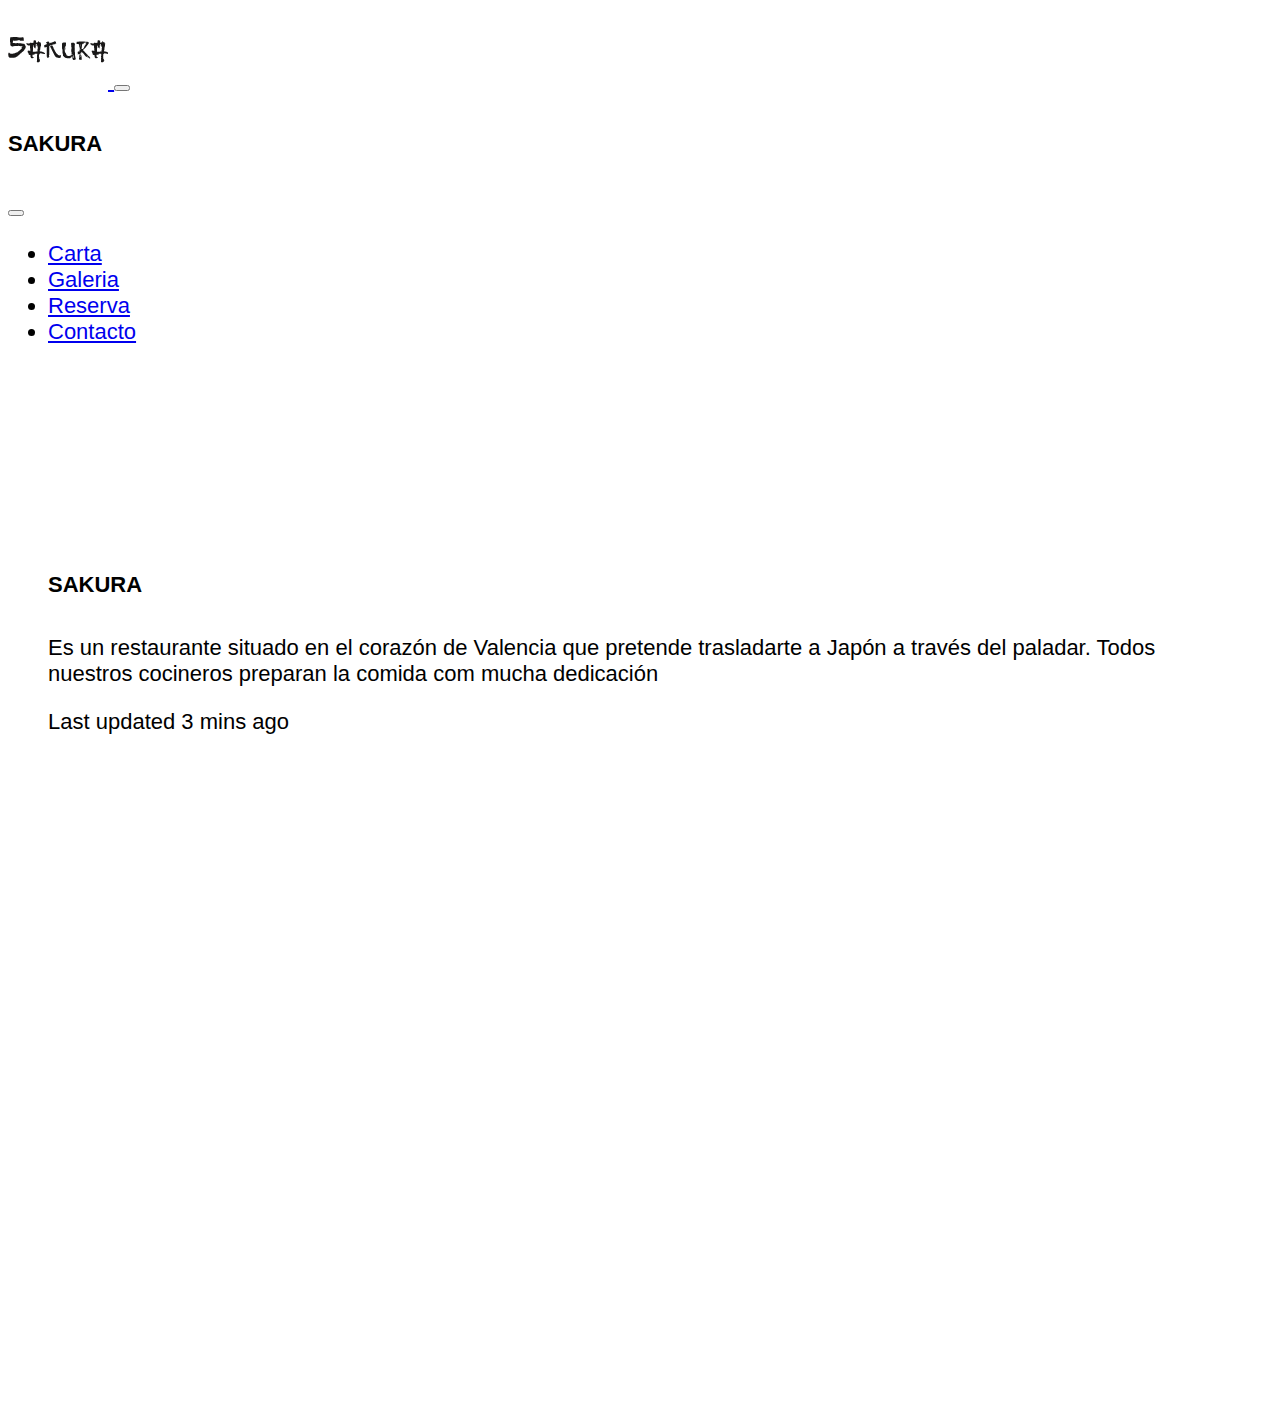
==== index.html @ 63ab6089 "cambios index" ====
<!DOCTYPE html>
<html lang="en">
<head>
    <meta charset="UTF-8">
    <meta http-equiv="X-UA-Compatible" content="IE=edge">
    <meta name="viewport" content="width=device-width, initial-scale=1.0">
    <title>Restaurant</title>
    <link href="https://cdn.jsdelivr.net/npm/bootstrap@5.3.0-alpha1/dist/css/bootstrap.min.css" 
    rel="stylesheet" 
    integrity="sha384-GLhlTQ8iRABdZLl6O3oVMWSktQOp6b7In1Zl3/Jr59b6EGGoI1aFkw7cmDA6j6gD" 
    crossorigin="anonymous">
    <link rel="stylesheet" href="./css/style.css">
    <link rel="shortcut icon" href="../img/mini-png.png" type="image/x-icon">
</head>
<body>
    <!-- Header -->
    <nav class="navbar bg-body-tertiary fixed-top" style="background-color: transparent">
        <div class="container-fluid">
        <a class="navbar-brand" href="../index.html">
            <img src="../img/Sakura2.png" alt="logo">
        </a>
        <button class="navbar-toggler" type="button" data-bs-toggle="offcanvas" data-bs-target="#offcanvasNavbar" aria-controls="offcanvasNavbar">
            <span class="navbar-toggler-icon"></span>
        </button>
        <div class="offcanvas offcanvas-end" tabindex="-1" id="offcanvasNavbar" aria-labelledby="offcanvasNavbarLabel">
            <div class="offcanvas-header">
            <h5 class="offcanvas-title" id="offcanvasNavbarLabel">SAKURA</h5>
            <button type="button" class="btn-close" data-bs-dismiss="offcanvas" aria-label="Close"></button>
            </div>
            <div class="offcanvas-body">
            <ul class="navbar-nav justify-content-end flex-grow-1 pe-3">
                <li class="nav-item">
                <a class="nav-link active" aria-current="page" href="../pages/carta.html">Carta</a>
                </li>
                <li class="nav-item">
                    <a class="nav-link active" aria-current="page" href="../pages/galeria.html">Galeria</a>
                </li>
                <li class="nav-item">
                    <a class="nav-link active" aria-current="page" href="../pages/reserva.html">Reserva</a>
                </li>
                <li class="nav-item">
                    <a class="nav-link active" aria-current="page" href="../pages/contacto.html">Contacto</a>
                </li>
            </div>
        </div>
        </div>
    </nav>

    <!-- Main -->
    <div class="container">
        <div class="card mb-3">
            <!-- <img src="./img/cerezo2.png" class="card-img-top" alt="flor-de-loto"> -->
            <div class="card-body">
                <h5 class="card-title">SAKURA</h5>
                <p class="card-text">Es un restaurante situado en el corazón de Valencia que pretende trasladarte a Japón a través del paladar. Todos nuestros cocineros preparan la comida com mucha dedicación</p>
                <p class="card-text"><small class="text-muted">Last updated 3 mins ago</small></p>
            </div>
            </div>
    </div>

    <script src="https://cdn.jsdelivr.net/npm/@popperjs/core@2.11.6/dist/umd/popper.min.js" integrity="sha384-oBqDVmMz9ATKxIep9tiCxS/Z9fNfEXiDAYTujMAeBAsjFuCZSmKbSSUnQlmh/jp3" crossorigin="anonymous"></script>
    <script src="https://cdn.jsdelivr.net/npm/bootstrap@5.3.0-alpha1/dist/js/bootstrap.min.js" integrity="sha384-mQ93GR66B00ZXjt0YO5KlohRA5SY2XofN4zfuZxLkoj1gXtW8ANNCe9d5Y3eG5eD" crossorigin="anonymous"></script>
</body>
</html>
---- css/style.css ----
/* Header */

*{
    box-sizing: border-box;
    /* margin: 0;
    padding-left: 0; */
    font-family: sans-serif;
    font-size: 22px;
}


/* Main */

.container{
    justify-content: center;
    align-items: center;
    width: 100%;
    height: 900px;
    margin-top: 150px;
    margin-left: 0px;
    margin-bottom: 20px;
    align-items: center;
    padding: 40px;
}
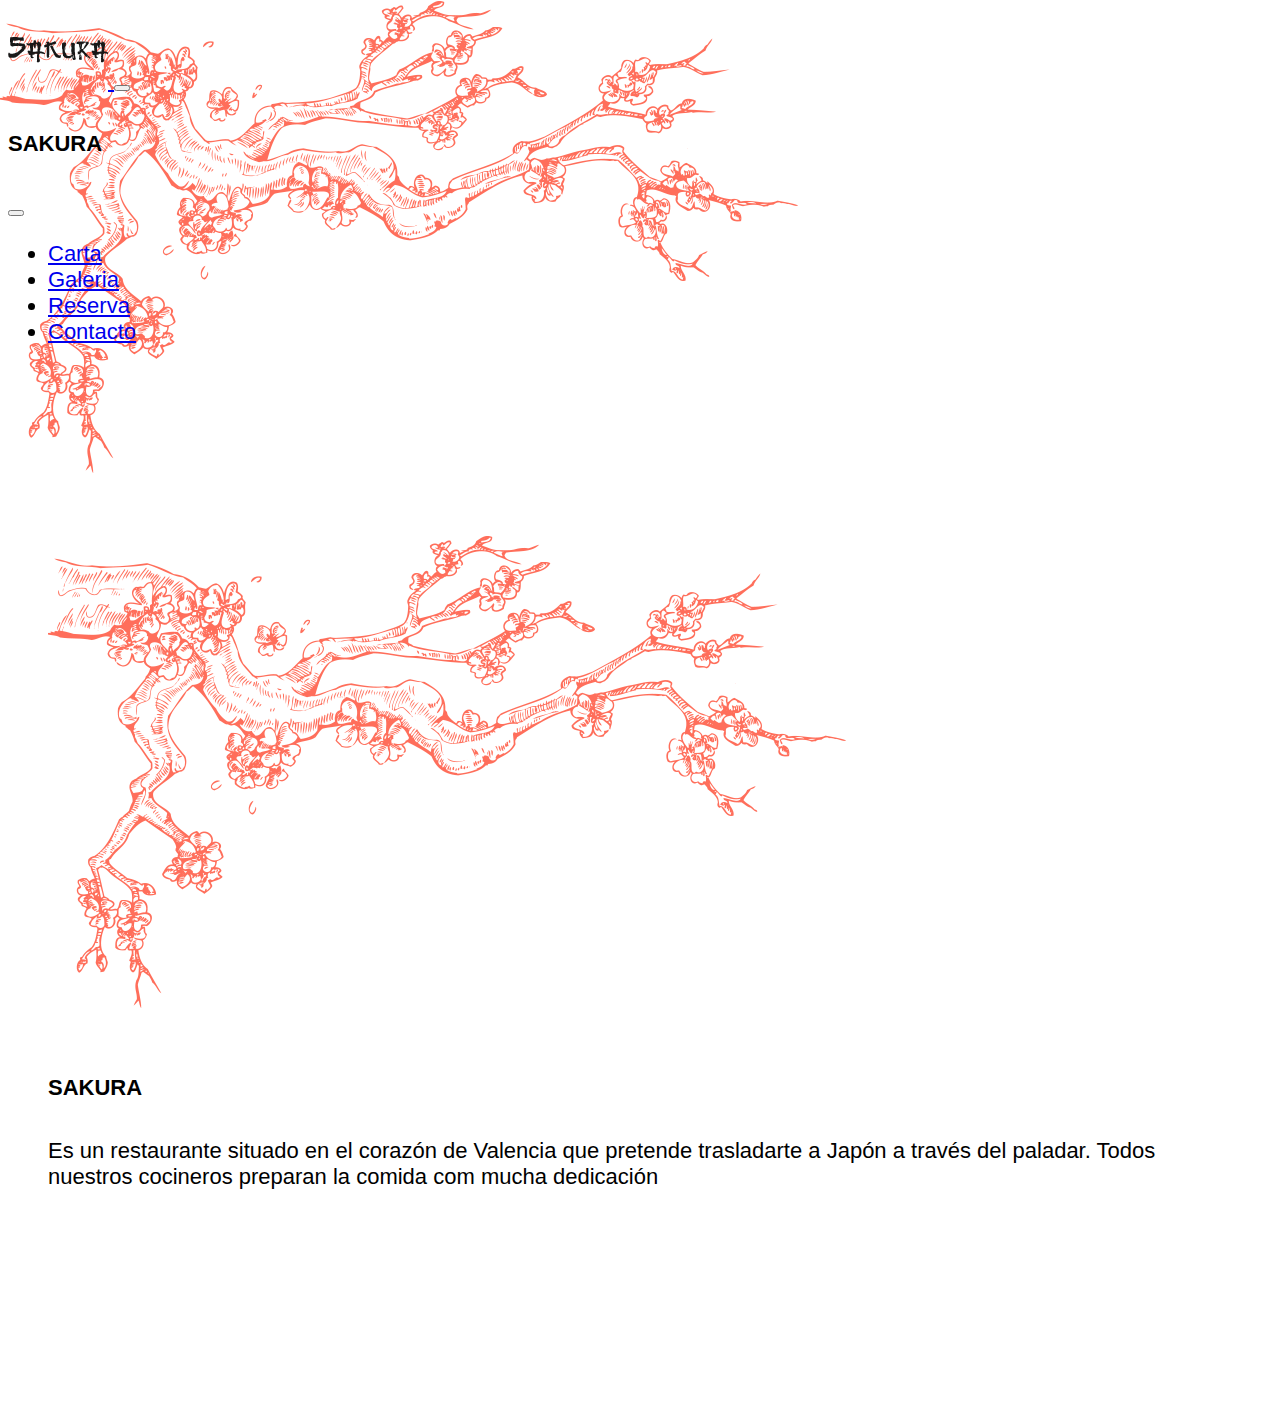
==== commit 5d27c154: "cambio background" ====
--- a/index.html
+++ b/index.html
@@ -10,6 +10,7 @@
     integrity="sha384-GLhlTQ8iRABdZLl6O3oVMWSktQOp6b7In1Zl3/Jr59b6EGGoI1aFkw7cmDA6j6gD" 
     crossorigin="anonymous">
     <link rel="stylesheet" href="./css/style.css">
+    <link rel="stylesheet" href="../css/media.css">
     <link rel="shortcut icon" href="../img/mini-png.png" type="image/x-icon">
 </head>
 <body>
@@ -49,11 +50,11 @@
     <!-- Main -->
     <div class="container">
         <div class="card mb-3">
-            <!-- <img src="./img/cerezo2.png" class="card-img-top" alt="flor-de-loto"> -->
+            <img src="./img/cerezo2.png" class="card-img-top" alt="cerezo">
             <div class="card-body">
                 <h5 class="card-title">SAKURA</h5>
                 <p class="card-text">Es un restaurante situado en el corazón de Valencia que pretende trasladarte a Japón a través del paladar. Todos nuestros cocineros preparan la comida com mucha dedicación</p>
-                <p class="card-text"><small class="text-muted">Last updated 3 mins ago</small></p>
+                
             </div>
             </div>
     </div>
--- a/css/style.css
+++ b/css/style.css
@@ -1,5 +1,7 @@
-
-/* Header */
+body{
+    background-image: url(../img/cerezo2.png);
+    background-repeat: no-repeat;
+}
 
 *{
     box-sizing: border-box;
@@ -10,15 +12,12 @@
 }
 
 
-/* Main */
-
 .container{
     justify-content: center;
     align-items: center;
     width: 100%;
     height: 900px;
     margin-top: 150px;
-    margin-left: 0px;
     margin-bottom: 20px;
     align-items: center;
     padding: 40px;
--- a/css/media.css
+++ b/css/media.css
@@ -0,0 +1,6 @@
+@media screen and (max-width:768px) {
+    body{
+        background-image: none;
+        }
+    }
+
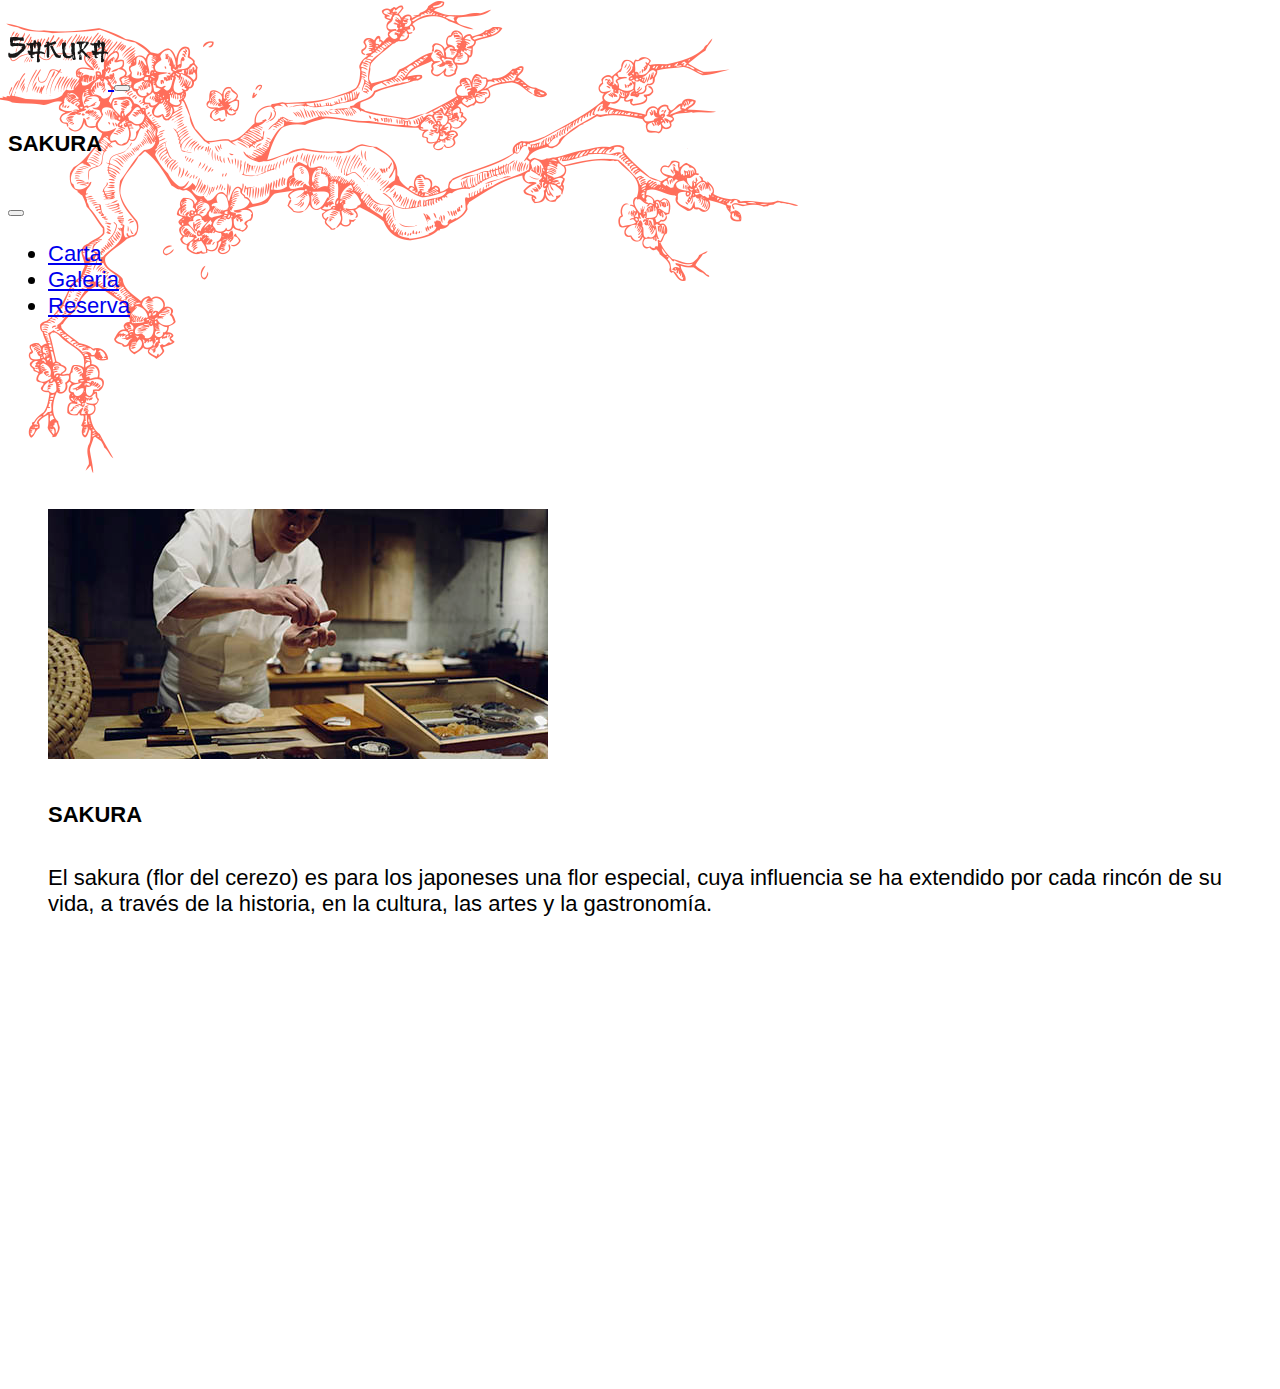
==== commit d7866e4d: "cambio de estilo en el home" ====
--- a/index.html
+++ b/index.html
@@ -39,9 +39,6 @@
                 <li class="nav-item">
                     <a class="nav-link active" aria-current="page" href="../pages/reserva.html">Reserva</a>
                 </li>
-                <li class="nav-item">
-                    <a class="nav-link active" aria-current="page" href="../pages/contacto.html">Contacto</a>
-                </li>
             </div>
         </div>
         </div>
@@ -50,10 +47,10 @@
     <!-- Main -->
     <div class="container">
         <div class="card mb-3">
-            <img src="./img/cerezo2.png" class="card-img-top" alt="cerezo">
+            <img src="./img/thomas2.jpg" class="card-img-top" alt="cerezo">
             <div class="card-body">
                 <h5 class="card-title">SAKURA</h5>
-                <p class="card-text">Es un restaurante situado en el corazón de Valencia que pretende trasladarte a Japón a través del paladar. Todos nuestros cocineros preparan la comida com mucha dedicación</p>
+                <p class="card-text">El sakura (flor del cerezo) es para los japoneses una flor especial, cuya influencia se ha extendido por cada rincón de su vida, a través de la historia, en la cultura, las artes y la gastronomía.</p>
                 
             </div>
             </div>
--- a/css/style.css
+++ b/css/style.css
@@ -5,8 +5,6 @@
 
 *{
     box-sizing: border-box;
-    /* margin: 0;
-    padding-left: 0; */
     font-family: sans-serif;
     font-size: 22px;
 }
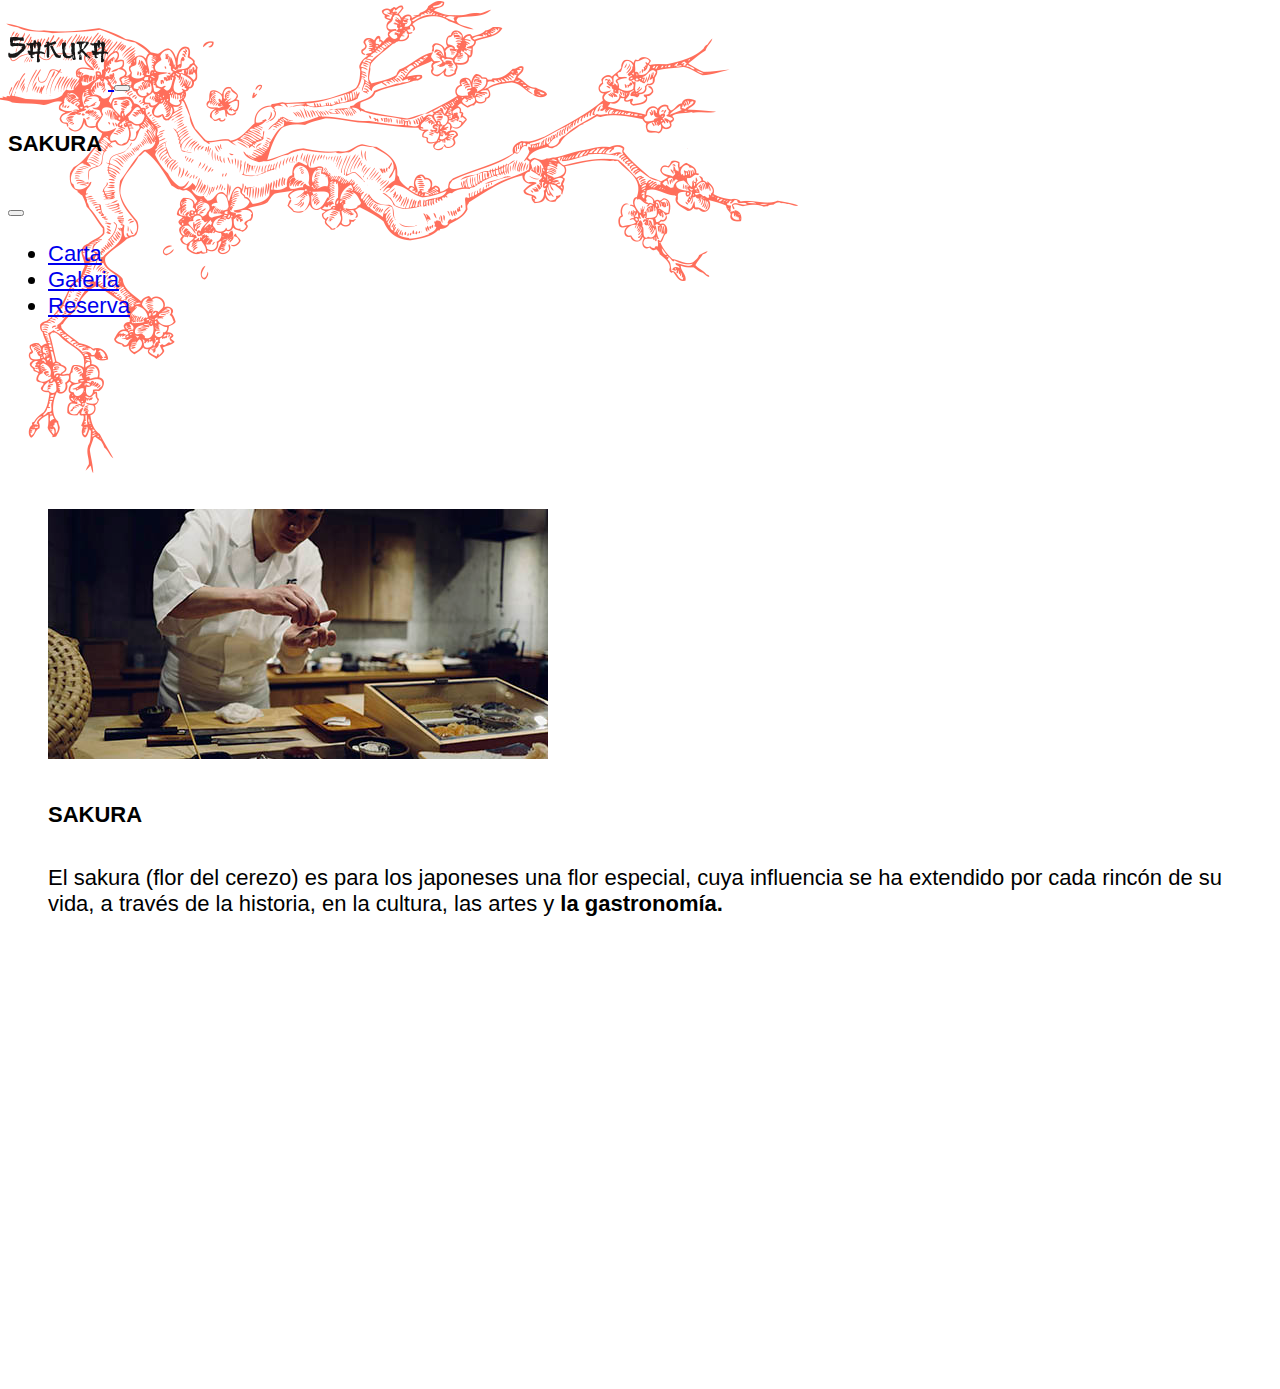
==== commit 8c73580f: "cambio foto en home" ====
--- a/index.html
+++ b/index.html
@@ -50,7 +50,7 @@
             <img src="./img/thomas2.jpg" class="card-img-top" alt="cerezo">
             <div class="card-body">
                 <h5 class="card-title">SAKURA</h5>
-                <p class="card-text">El sakura (flor del cerezo) es para los japoneses una flor especial, cuya influencia se ha extendido por cada rincón de su vida, a través de la historia, en la cultura, las artes y la gastronomía.</p>
+                <p class="card-text">El sakura (flor del cerezo) es para los japoneses una flor especial, cuya influencia se ha extendido por cada rincón de su vida, a través de la historia, en la cultura, las artes y <b>la gastronomía.</b></p>
                 
             </div>
             </div>
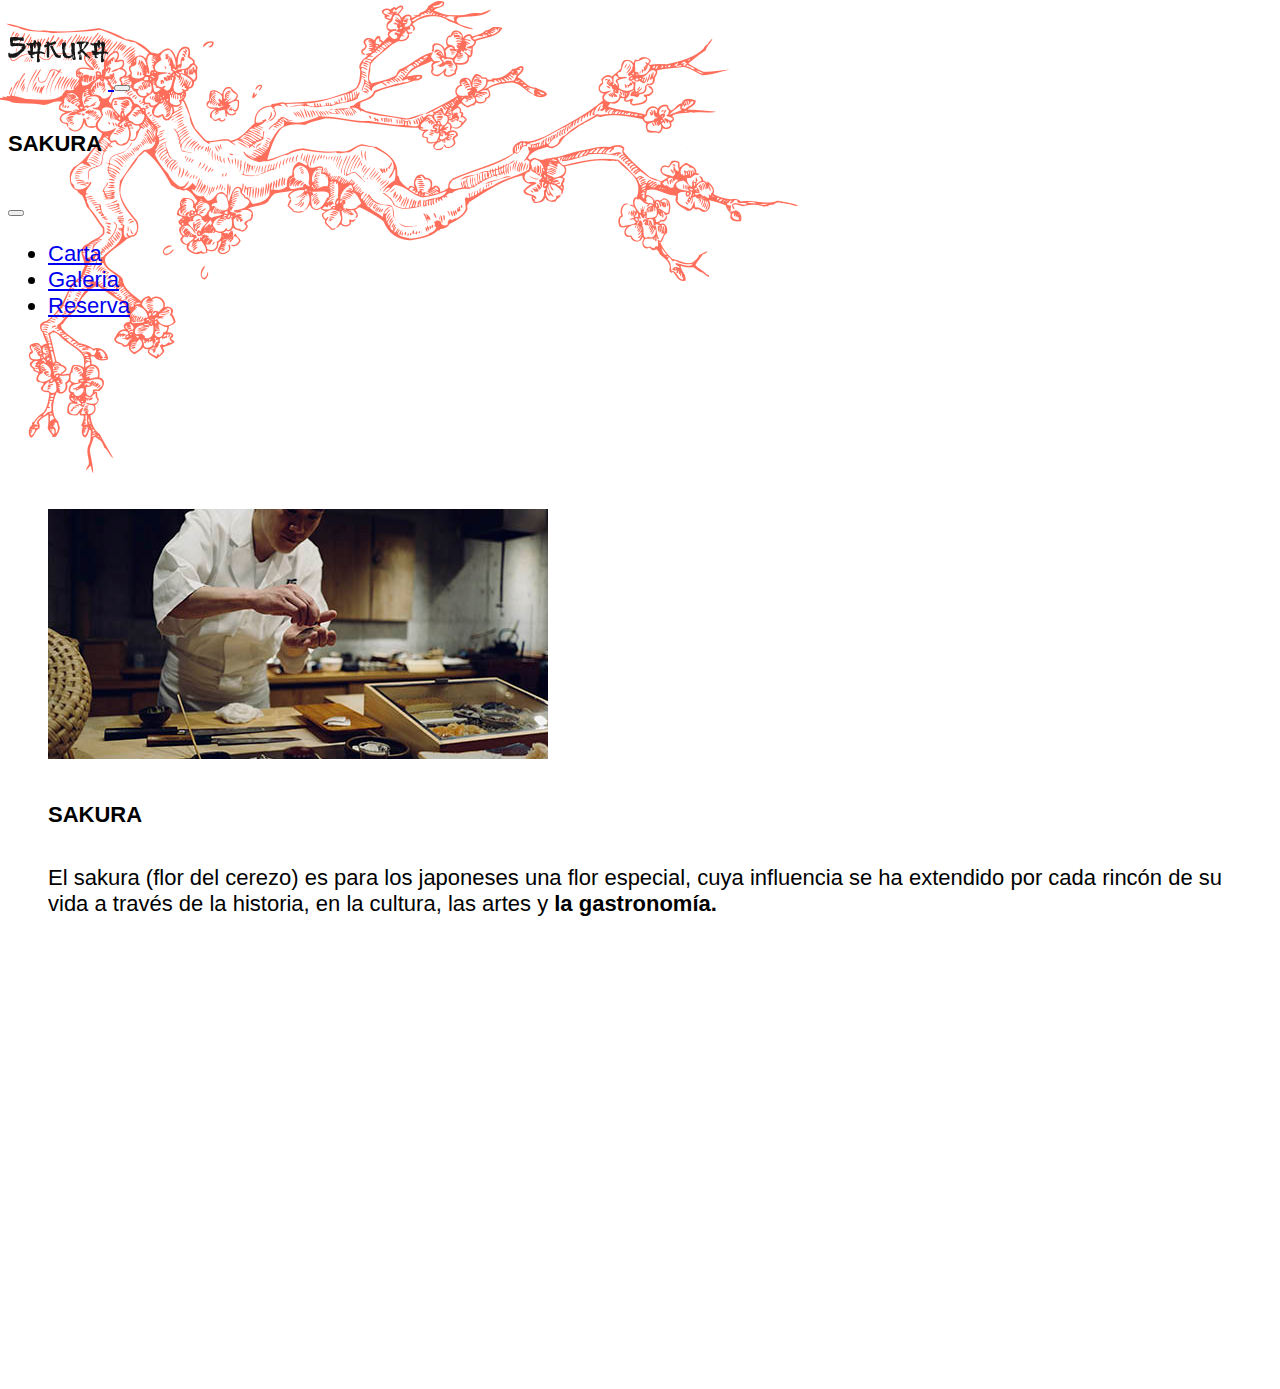
==== commit b4b59968: "cambios en la descripcion de home" ====
--- a/index.html
+++ b/index.html
@@ -50,7 +50,7 @@
             <img src="./img/thomas2.jpg" class="card-img-top" alt="cerezo">
             <div class="card-body">
                 <h5 class="card-title">SAKURA</h5>
-                <p class="card-text">El sakura (flor del cerezo) es para los japoneses una flor especial, cuya influencia se ha extendido por cada rincón de su vida, a través de la historia, en la cultura, las artes y <b>la gastronomía.</b></p>
+                <p class="card-text">El sakura (flor del cerezo) es para los japoneses una flor especial, cuya influencia se ha extendido por cada rincón de su vida a través de la historia, en la cultura, las artes y <b>la gastronomía.</b></p>
                 
             </div>
             </div>
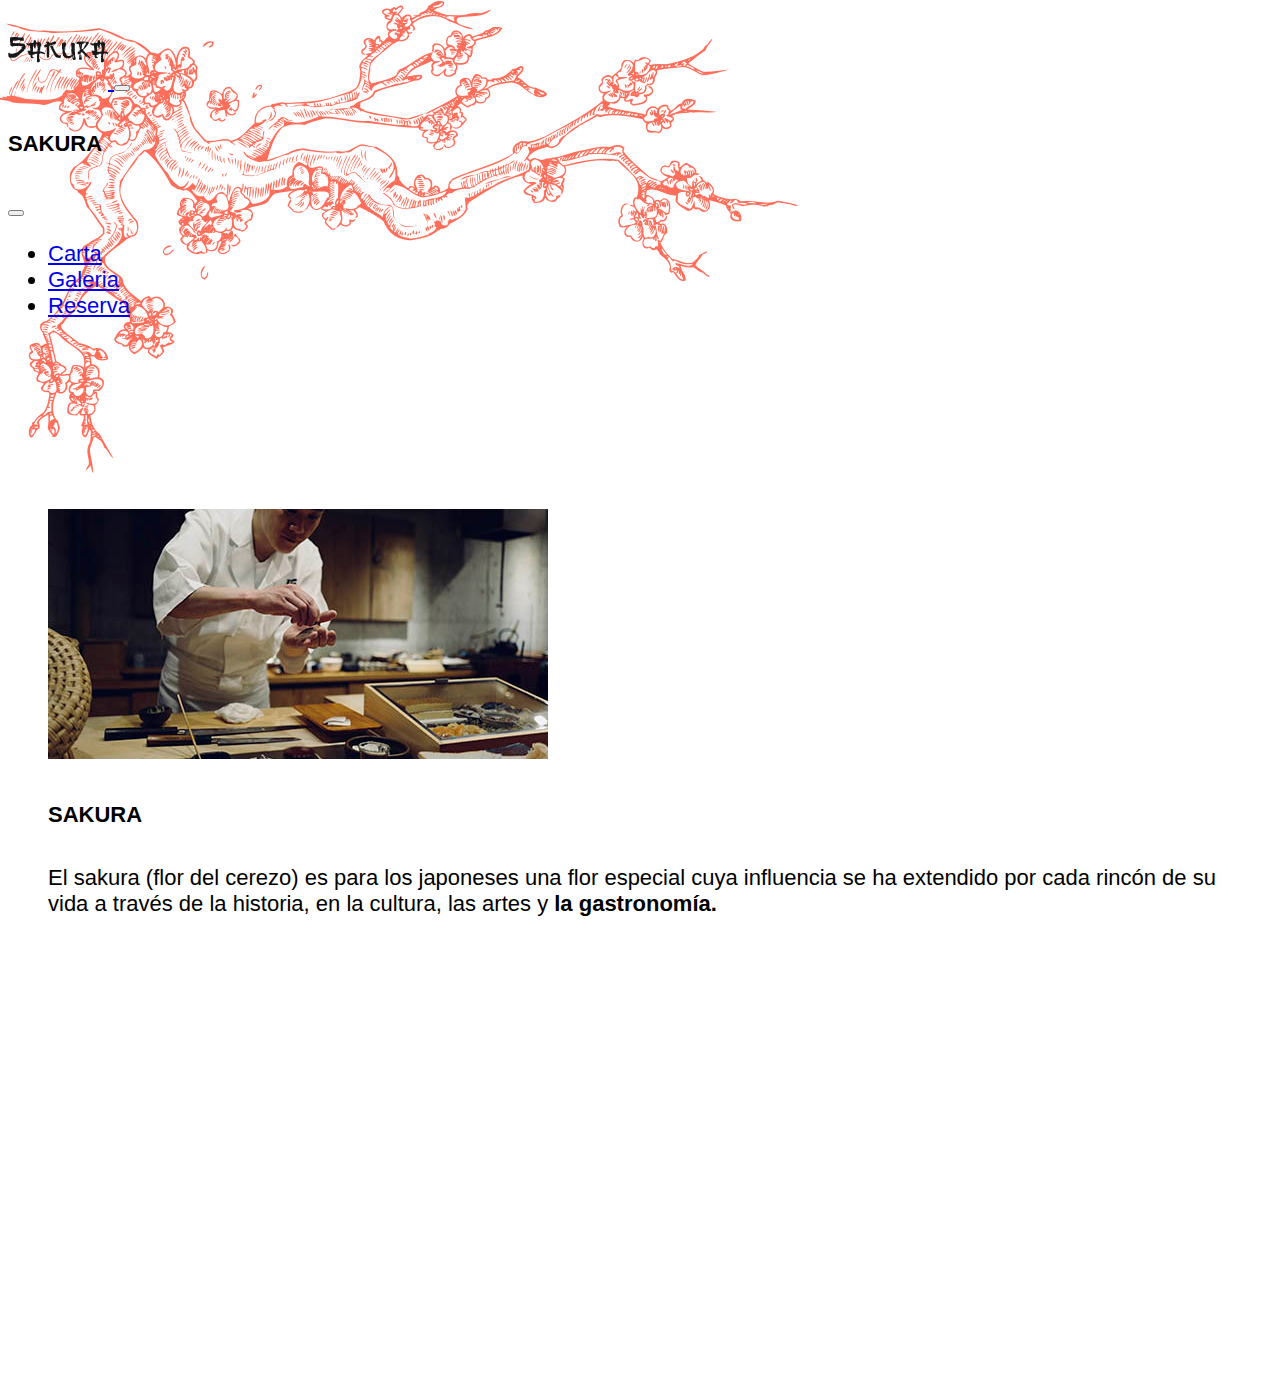
==== commit 3abf1f4f: "cambio en el home" ====
--- a/index.html
+++ b/index.html
@@ -50,7 +50,7 @@
             <img src="./img/thomas2.jpg" class="card-img-top" alt="cerezo">
             <div class="card-body">
                 <h5 class="card-title">SAKURA</h5>
-                <p class="card-text">El sakura (flor del cerezo) es para los japoneses una flor especial, cuya influencia se ha extendido por cada rincón de su vida a través de la historia, en la cultura, las artes y <b>la gastronomía.</b></p>
+                <p class="card-text">El sakura (flor del cerezo) es para los japoneses una flor especial cuya influencia se ha extendido por cada rincón de su vida a través de la historia, en la cultura, las artes y <b>la gastronomía.</b></p>
                 
             </div>
             </div>
